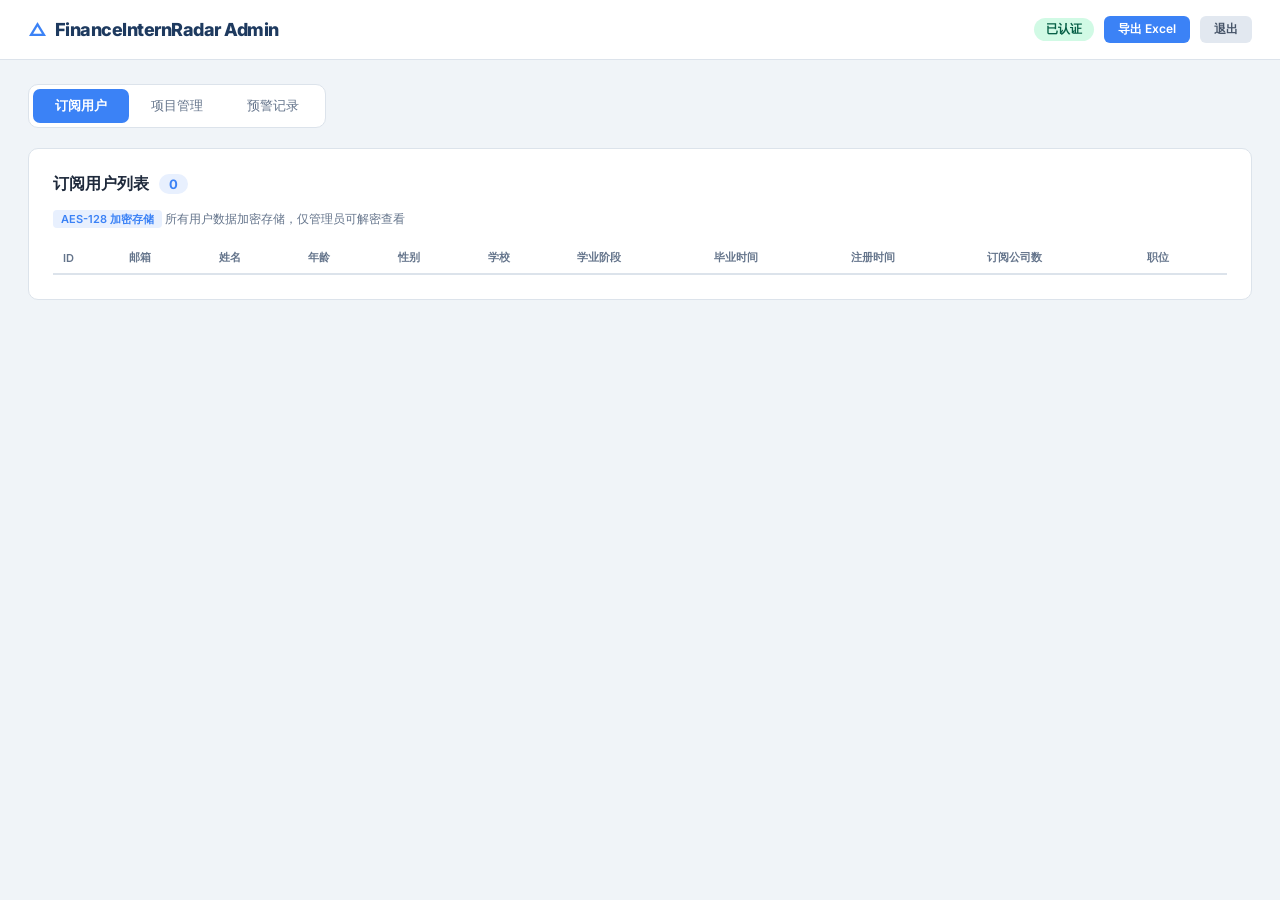
==== frontend/templates/admin_dashboard.html @ dd1ce706 "feat: 独立管理员后台 + 订阅表单扩展字段 + 用户数据加密 - 新增独立管理员登录页(admin_login.html)和仪表盘(admin_dashboard.html)  - 订阅表单新增" ====
<!DOCTYPE html>
<html lang="zh-CN">
<head>
    <meta charset="UTF-8">
    <meta name="viewport" content="width=device-width, initial-scale=1.0">
    <title>管理后台 - FinanceInternRadar</title>
    <link rel="preconnect" href="https://fonts.googleapis.com">
    <link href="https://fonts.googleapis.com/css2?family=Inter:wght@400;500;600;700;800&display=swap" rel="stylesheet">
    <style>
        * { margin: 0; padding: 0; box-sizing: border-box; }
        :root {
            --bg: #f0f4f8;
            --card: #ffffff;
            --border: #dce3eb;
            --text: #1e293b;
            --text-secondary: #64748b;
            --blue: #3b82f6;
            --blue-hover: #2563eb;
            --green: #10b981;
            --orange: #f59e0b;
            --red: #ef4444;
            --radius: 10px;
            --radius-sm: 8px;
        }
        body {
            font-family: 'Inter', -apple-system, BlinkMacSystemFont, 'Segoe UI', sans-serif;
            background: var(--bg);
            color: var(--text);
            min-height: 100vh;
        }

        /* Top bar */
        .topbar {
            background: #fff;
            border-bottom: 1px solid var(--border);
            padding: 0 28px;
            height: 60px;
            display: flex;
            align-items: center;
            justify-content: space-between;
            position: sticky;
            top: 0;
            z-index: 100;
        }
        .topbar .brand {
            font-size: 18px;
            font-weight: 800;
            color: #1e3a5f;
            letter-spacing: -0.5px;
            display: flex;
            align-items: center;
            gap: 8px;
        }
        .topbar .brand span {
            color: var(--blue);
        }
        .topbar .actions {
            display: flex;
            gap: 10px;
            align-items: center;
        }
        .badge-auth {
            background: #d1fae5;
            color: #065f46;
            padding: 3px 12px;
            border-radius: 12px;
            font-size: 12px;
            font-weight: 600;
        }

        .btn-sm {
            padding: 5px 14px;
            border: none;
            border-radius: 6px;
            font-size: 12px;
            font-weight: 600;
            cursor: pointer;
            font-family: inherit;
            transition: all 0.15s;
        }
        .btn-sm.export {
            background: var(--blue);
            color: #fff;
            text-decoration: none;
            display: inline-block;
        }
        .btn-sm.export:hover { background: var(--blue-hover); }
        .btn-sm.logout {
            background: #e2e8f0;
            color: #475569;
        }
        .btn-sm.logout:hover { background: #cbd5e1; }
        .btn-sm.green { background: var(--green); color: #fff; }
        .btn-sm.green:hover { background: #059669; }
        .btn-sm.grey { background: #cbd5e1; color: #475569; }
        .btn-sm.grey:hover { background: #94a3b8; color: #fff; }

        /* Container */
        .container { max-width: 1400px; margin: 0 auto; padding: 24px 28px; }

        /* Tabs */
        .tab-nav {
            display: flex;
            gap: 0;
            margin-bottom: 20px;
            background: var(--card);
            border-radius: var(--radius);
            padding: 4px;
            border: 1px solid var(--border);
            width: fit-content;
        }
        .tab-nav button {
            padding: 8px 22px;
            border: none;
            background: transparent;
            cursor: pointer;
            font-size: 13px;
            font-weight: 500;
            color: var(--text-secondary);
            border-radius: 7px;
            transition: all 0.2s;
            font-family: inherit;
        }
        .tab-nav button.active {
            background: var(--blue);
            color: #fff;
            font-weight: 600;
        }
        .tab-content { display: none; }
        .tab-content.active { display: block; }

        /* Cards */
        .card {
            background: var(--card);
            border: 1px solid var(--border);
            border-radius: var(--radius);
            padding: 24px;
        }
        .card h2 {
            font-size: 16px;
            margin-bottom: 16px;
            display: flex;
            align-items: center;
            gap: 10px;
        }
        .card h2 .count {
            background: #e8f0fe;
            color: var(--blue);
            padding: 2px 10px;
            border-radius: 10px;
            font-size: 13px;
        }

        /* Tables */
        .table-wrap { overflow-x: auto; }
        table {
            width: 100%;
            border-collapse: collapse;
            font-size: 13px;
        }
        th {
            text-align: left;
            padding: 8px 10px;
            border-bottom: 2px solid var(--border);
            color: var(--text-secondary);
            font-weight: 600;
            font-size: 11px;
            text-transform: uppercase;
            white-space: nowrap;
        }
        td {
            padding: 8px 10px;
            border-bottom: 1px solid #eef1f5;
            white-space: nowrap;
        }
        tr:hover td { background: #f8fafd; }
        .none-msg { color: #94a3b8; font-size: 13px; padding: 14px 0; }
        .encrypted-tag {
            background: #e8f0fe;
            color: #3b82f6;
            padding: 2px 8px;
            border-radius: 4px;
            font-size: 11px;
            font-weight: 600;
        }

        /* Alerts */
        .alert-banner {
            background: #fef9c3;
            border: 1px solid #facc15;
            border-radius: var(--radius);
            padding: 12px 18px;
            margin-bottom: 16px;
            font-size: 13px;
            color: #854d0e;
        }
        .alert-banner strong { display: block; margin-bottom: 6px; }

        /* Program rows */
        .prog-row {
            display: flex;
            justify-content: space-between;
            align-items: center;
            padding: 8px 10px;
            border-bottom: 1px solid #eef1f5;
            font-size: 13px;
            gap: 12px;
        }
        .prog-row .info { flex: 1; }
        .prog-row .info strong { margin-right: 8px; }
        .prog-row .info .meta { color: var(--text-secondary); font-size: 12px; }
        .prog-row .opts { display: flex; gap: 6px; align-items: center; }
        .prog-row input[type="date"] {
            padding: 2px 6px;
            border: 1px solid var(--border);
            border-radius: 4px;
            font-size: 12px;
            font-family: inherit;
            width: 130px;
        }
        .section-label {
            font-weight: 600;
            margin-bottom: 8px;
            font-size: 13px;
        }
        .section-label.upcoming { color: var(--orange); }
        .section-label.opened { color: var(--green); }
        .section-label.closed { color: #94a3b8; }

        .alert-row {
            display: flex;
            justify-content: space-between;
            align-items: center;
            padding: 8px 12px;
            margin-bottom: 6px;
            border-radius: 6px;
            font-size: 13px;
        }
        .alert-row.unread { background: #fef9c3; }
        .alert-row.read { background: #f8fafd; }
        .alert-tag {
            padding: 1px 8px;
            border-radius: 4px;
            font-size: 11px;
            font-weight: 600;
            color: #fff;
        }
        .alert-tag.early { background: #ef4444; }
        .alert-tag.normal { background: #10b981; }
    </style>
</head>
<body>
    <div class="topbar">
        <div class="brand"><span>&#9651;</span> FinanceInternRadar Admin</div>
        <div class="actions">
            <span class="badge-auth">已认证</span>
            <a href="/api/export" class="btn-sm export">导出 Excel</a>
            <button id="logout-btn" class="btn-sm logout">退出</button>
        </div>
    </div>

    <div class="container">
        <div id="alerts-section"></div>

        <div class="tab-nav">
            <button class="active" onclick="switchTab('subscribers')">订阅用户</button>
            <button onclick="switchTab('programs')">项目管理</button>
            <button onclick="switchTab('alerts')">预警记录</button>
        </div>

        <!-- Subscribers Tab -->
        <div id="tab-subscribers" class="tab-content active">
            <div class="card">
                <h2>订阅用户列表 <span class="count" id="subscriber-count">0</span></h2>
                <div style="font-size:12px; color:var(--text-secondary); margin-bottom:14px;">
                    <span class="encrypted-tag">AES-128 加密存储</span> 所有用户数据加密存储，仅管理员可解密查看
                </div>
                <div class="table-wrap">
                    <table>
                        <thead>
                            <tr>
                                <th>ID</th>
                                <th>邮箱</th>
                                <th>姓名</th>
                                <th>年龄</th>
                                <th>性别</th>
                                <th>学校</th>
                                <th>学业阶段</th>
                                <th>毕业时间</th>
                                <th>注册时间</th>
                                <th>订阅公司数</th>
                                <th>职位</th>
                            </tr>
                        </thead>
                        <tbody id="subscriber-table"></tbody>
                    </table>
                </div>
            </div>
        </div>

        <!-- Programs Tab -->
        <div id="tab-programs" class="tab-content">
            <div class="card">
                <h2>项目状态管理</h2>
                <p style="font-size:13px; color:var(--text-secondary); margin-bottom:14px;">标记项目为"已开放"。实际开放日期早于预测时自动生成预警。</p>
                <div id="program-list" style="max-height:600px; overflow-y:auto;"></div>
            </div>
        </div>

        <!-- Alerts Tab -->
        <div id="tab-alerts" class="tab-content">
            <div class="card">
                <h2>预警记录</h2>
                <div id="alerts-history" style="max-height:500px; overflow-y:auto;"></div>
            </div>
        </div>
    </div>

    <script>
    function switchTab(name) {
        document.querySelectorAll('.tab-nav button').forEach(b => b.classList.remove('active'));
        document.querySelectorAll('.tab-content').forEach(c => c.classList.remove('active'));
        event.target.classList.add('active');
        document.getElementById('tab-' + name).classList.add('active');
    }

    async function checkAuth() {
        const resp = await fetch('/api/admin/check');
        const data = await resp.json();
        if (!data.authenticated) { window.location.href = '/admin'; }
    }

    async function loadDashboard() {
        const [userResp, adminResp] = await Promise.all([
            fetch('/api/admin/userdata'),
            fetch('/api/admin/alerts')
        ]);
        const users = await userResp.json();
        const admin = await adminResp.json();

        document.getElementById('subscriber-count').textContent = users.length;
        const tbody = document.getElementById('subscriber-table');
        if (users.length === 0) {
            tbody.innerHTML = '<tr><td colspan="11" class="none-msg">暂无订阅用户</td></tr>';
        } else {
            tbody.innerHTML = users.map(u => `
                <tr>
                    <td>${u.id}</td>
                    <td>${u.email}</td>
                    <td>${u.name || '-'}</td>
                    <td>${u.age || '-'}</td>
                    <td>${u.gender || '-'}</td>
                    <td>${u.school || '-'}</td>
                    <td>${u.academic_stage || '-'}</td>
                    <td>${u.graduation_time || '-'}</td>
                    <td>${u.created_at}</td>
                    <td>${u.company_count}</td>
                    <td>${u.roles || '-'}</td>
                </tr>
            `).join('');
        }

        const alertsDiv = document.getElementById('alerts-section');
        if (admin.potential_early && admin.potential_early.length > 0) {
            alertsDiv.innerHTML = '<div class="alert-banner"><strong>潜在提前开放预警</strong>' +
                admin.potential_early.map(p =>
                    `<span>${p.company} - ${p.program_name}（预测 ${p.predicted_open_date}）</span>`
                ).join('<br>') + '</div>';
        } else { alertsDiv.innerHTML = ''; }

        const progDiv = document.getElementById('program-list');
        let html = '';
        if (admin.upcoming && admin.upcoming.length > 0) {
            html += '<div class="section-label upcoming">待开放 (' + admin.upcoming.length + ')</div>';
            html += admin.upcoming.map(p =>
                `<div class="prog-row">
                    <div class="info"><strong>${p.company}</strong> - ${p.program_name} <span class="meta">预测 ${p.predicted_open_date || 'N/A'}</span></div>
                    <div class="opts">
                        <input type="date" id="date-${p.id}" value="${new Date().toISOString().split('T')[0]}">
                        <button onclick="markOpen(${p.id})" class="btn-sm green">已开放</button>
                    </div>
                </div>`
            ).join('');
        }
        if (admin.opened && admin.opened.length > 0) {
            html += '<div class="section-label opened" style="margin-top:16px;">已开放 (' + admin.opened.length + ')</div>';
            html += admin.opened.map(p =>
                `<div class="prog-row">
                    <div class="info"><strong>${p.company}</strong> - ${p.program_name} <span class="meta">实际 ${p.open_date}</span></div>
                    <div class="opts"><button onclick="markClosed(${p.id})" class="btn-sm grey">已关闭</button></div>
                </div>`
            ).join('');
        }
        if (admin.closed && admin.closed.length > 0) {
            html += '<div class="section-label closed" style="margin-top:16px;">已关闭 (' + admin.closed.length + ')</div>';
            html += admin.closed.map(p =>
                `<div class="prog-row">
                    <div class="info"><strong>${p.company}</strong> - ${p.program_name} <span class="meta">开放 ${p.open_date}</span></div>
                </div>`
            ).join('');
        }
        progDiv.innerHTML = html || '<span class="none-msg">暂无项目</span>';

        const histDiv = document.getElementById('alerts-history');
        if (admin.alerts && admin.alerts.length > 0) {
            histDiv.innerHTML = admin.alerts.map(a => {
                const rowClass = a.is_read ? 'read' : 'unread';
                const tagHtml = a.alert_type === 'early_open'
                    ? '<span class="alert-tag early">提前开放</span>'
                    : '<span class="alert-tag normal">如期开放</span>';
                return `<div class="alert-row ${rowClass}">
                    <span>${tagHtml} ${a.message}</span>
                    <span style="font-size:11px; color:#94a3b8;">${a.created_at || ''}</span>
                </div>`;
            }).join('');
        } else {
            histDiv.innerHTML = '<span class="none-msg">暂无预警记录</span>';
        }
    }

    async function markOpen(programId) {
        const dateInput = document.getElementById('date-' + programId);
        const actualDate = dateInput ? dateInput.value : new Date().toISOString().split('T')[0];
        await fetch('/api/admin/programs/' + programId + '/mark-open', {
            method: 'POST',
            headers: {'Content-Type': 'application/json'},
            body: JSON.stringify({actual_date: actualDate})
        });
        await loadDashboard();
    }

    async function markClosed(programId) {
        await fetch('/api/admin/programs/' + programId + '/mark-closed', {method: 'POST'});
        await loadDashboard();
    }

    document.getElementById('logout-btn').addEventListener('click', async () => {
        await fetch('/api/admin/logout', {method: 'POST'});
        window.location.href = '/admin';
    });

    checkAuth();
    loadDashboard();
    </script>
</body>
</html>
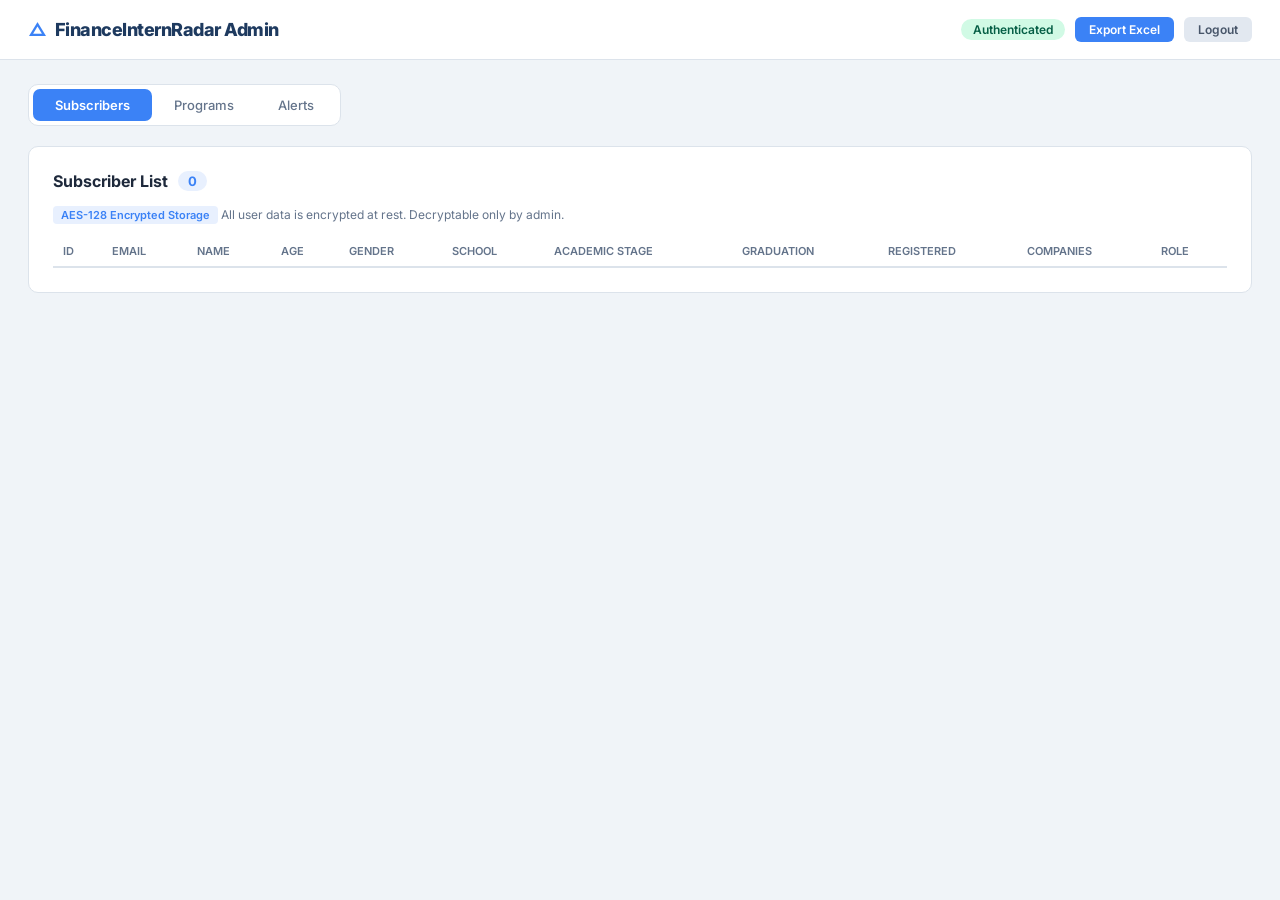
==== commit 897b35ae: "feat: FinTech scraper, daily discovery scheduler, new-company-first recommendations - scraper.py: Ad" ====
--- a/frontend/templates/admin_dashboard.html
+++ b/frontend/templates/admin_dashboard.html
@@ -1,9 +1,9 @@
 <!DOCTYPE html>
-<html lang="zh-CN">
+<html lang="en">
 <head>
     <meta charset="UTF-8">
     <meta name="viewport" content="width=device-width, initial-scale=1.0">
-    <title>管理后台 - FinanceInternRadar</title>
+    <title>Admin Dashboard - FinanceInternRadar</title>
     <link rel="preconnect" href="https://fonts.googleapis.com">
     <link href="https://fonts.googleapis.com/css2?family=Inter:wght@400;500;600;700;800&display=swap" rel="stylesheet">
     <style>
@@ -253,9 +253,9 @@
     <div class="topbar">
         <div class="brand"><span>&#9651;</span> FinanceInternRadar Admin</div>
         <div class="actions">
-            <span class="badge-auth">已认证</span>
-            <a href="/api/export" class="btn-sm export">导出 Excel</a>
-            <button id="logout-btn" class="btn-sm logout">退出</button>
+            <span class="badge-auth">Authenticated</span>
+            <a href="/api/export" class="btn-sm export">Export Excel</a>
+            <button id="logout-btn" class="btn-sm logout">Logout</button>
         </div>
     </div>
 
@@ -263,33 +263,33 @@
         <div id="alerts-section"></div>
 
         <div class="tab-nav">
-            <button class="active" onclick="switchTab('subscribers')">订阅用户</button>
-            <button onclick="switchTab('programs')">项目管理</button>
-            <button onclick="switchTab('alerts')">预警记录</button>
+            <button class="active" onclick="switchTab('subscribers')">Subscribers</button>
+            <button onclick="switchTab('programs')">Programs</button>
+            <button onclick="switchTab('alerts')">Alerts</button>
         </div>
 
         <!-- Subscribers Tab -->
         <div id="tab-subscribers" class="tab-content active">
             <div class="card">
-                <h2>订阅用户列表 <span class="count" id="subscriber-count">0</span></h2>
+                <h2>Subscriber List <span class="count" id="subscriber-count">0</span></h2>
                 <div style="font-size:12px; color:var(--text-secondary); margin-bottom:14px;">
-                    <span class="encrypted-tag">AES-128 加密存储</span> 所有用户数据加密存储，仅管理员可解密查看
+                    <span class="encrypted-tag">AES-128 Encrypted Storage</span> All user data is encrypted at rest. Decryptable only by admin.
                 </div>
                 <div class="table-wrap">
                     <table>
                         <thead>
                             <tr>
                                 <th>ID</th>
-                                <th>邮箱</th>
-                                <th>姓名</th>
-                                <th>年龄</th>
-                                <th>性别</th>
-                                <th>学校</th>
-                                <th>学业阶段</th>
-                                <th>毕业时间</th>
-                                <th>注册时间</th>
-                                <th>订阅公司数</th>
-                                <th>职位</th>
+                                <th>Email</th>
+                                <th>Name</th>
+                                <th>Age</th>
+                                <th>Gender</th>
+                                <th>School</th>
+                                <th>Academic Stage</th>
+                                <th>Graduation</th>
+                                <th>Registered</th>
+                                <th>Companies</th>
+                                <th>Role</th>
                             </tr>
                         </thead>
                         <tbody id="subscriber-table"></tbody>
@@ -301,8 +301,8 @@
         <!-- Programs Tab -->
         <div id="tab-programs" class="tab-content">
             <div class="card">
-                <h2>项目状态管理</h2>
-                <p style="font-size:13px; color:var(--text-secondary); margin-bottom:14px;">标记项目为"已开放"。实际开放日期早于预测时自动生成预警。</p>
+                <h2>Program Status Management</h2>
+                <p style="font-size:13px; color:var(--text-secondary); margin-bottom:14px;">Mark programs as "Open". Auto-generates alerts when actual date is earlier than predicted.</p>
                 <div id="program-list" style="max-height:600px; overflow-y:auto;"></div>
             </div>
         </div>
@@ -310,7 +310,7 @@
         <!-- Alerts Tab -->
         <div id="tab-alerts" class="tab-content">
             <div class="card">
-                <h2>预警记录</h2>
+                <h2>Alerts</h2>
                 <div id="alerts-history" style="max-height:500px; overflow-y:auto;"></div>
             </div>
         </div>
@@ -341,7 +341,7 @@
         document.getElementById('subscriber-count').textContent = users.length;
         const tbody = document.getElementById('subscriber-table');
         if (users.length === 0) {
-            tbody.innerHTML = '<tr><td colspan="11" class="none-msg">暂无订阅用户</td></tr>';
+            tbody.innerHTML = '<tr><td colspan="11" class="none-msg">No subscribers yet</td></tr>';
         } else {
             tbody.innerHTML = users.map(u => `
                 <tr>
@@ -362,59 +362,59 @@
 
         const alertsDiv = document.getElementById('alerts-section');
         if (admin.potential_early && admin.potential_early.length > 0) {
-            alertsDiv.innerHTML = '<div class="alert-banner"><strong>潜在提前开放预警</strong>' +
+            alertsDiv.innerHTML = '<div class="alert-banner"><strong>Potential Early Opening Alerts</strong>' +
                 admin.potential_early.map(p =>
-                    `<span>${p.company} - ${p.program_name}（预测 ${p.predicted_open_date}）</span>`
+                    `<span>${p.company} - ${p.program_name}（Predicted ${p.predicted_open_date}）</span>`
                 ).join('<br>') + '</div>';
         } else { alertsDiv.innerHTML = ''; }
 
         const progDiv = document.getElementById('program-list');
         let html = '';
         if (admin.upcoming && admin.upcoming.length > 0) {
-            html += '<div class="section-label upcoming">待开放 (' + admin.upcoming.length + ')</div>';
+            html += '<div class="section-label upcoming">Upcoming (' + admin.upcoming.length + ')</div>';
             html += admin.upcoming.map(p =>
                 `<div class="prog-row">
-                    <div class="info"><strong>${p.company}</strong> - ${p.program_name} <span class="meta">预测 ${p.predicted_open_date || 'N/A'}</span></div>
+                    <div class="info"><strong>${p.company}</strong> - ${p.program_name} <span class="meta">Predicted ${p.predicted_open_date || 'N/A'}</span></div>
                     <div class="opts">
                         <input type="date" id="date-${p.id}" value="${new Date().toISOString().split('T')[0]}">
-                        <button onclick="markOpen(${p.id})" class="btn-sm green">已开放</button>
+                        <button onclick="markOpen(${p.id})" class="btn-sm green">Open</button>
                     </div>
                 </div>`
             ).join('');
         }
         if (admin.opened && admin.opened.length > 0) {
-            html += '<div class="section-label opened" style="margin-top:16px;">已开放 (' + admin.opened.length + ')</div>';
+            html += '<div class="section-label opened" style="margin-top:16px;">Open (' + admin.opened.length + ')</div>';
             html += admin.opened.map(p =>
                 `<div class="prog-row">
-                    <div class="info"><strong>${p.company}</strong> - ${p.program_name} <span class="meta">实际 ${p.open_date}</span></div>
-                    <div class="opts"><button onclick="markClosed(${p.id})" class="btn-sm grey">已关闭</button></div>
+                    <div class="info"><strong>${p.company}</strong> - ${p.program_name} <span class="meta">Actual ${p.open_date}</span></div>
+                    <div class="opts"><button onclick="markClosed(${p.id})" class="btn-sm grey">Closed</button></div>
                 </div>`
             ).join('');
         }
         if (admin.closed && admin.closed.length > 0) {
-            html += '<div class="section-label closed" style="margin-top:16px;">已关闭 (' + admin.closed.length + ')</div>';
+            html += '<div class="section-label closed" style="margin-top:16px;">Closed (' + admin.closed.length + ')</div>';
             html += admin.closed.map(p =>
                 `<div class="prog-row">
-                    <div class="info"><strong>${p.company}</strong> - ${p.program_name} <span class="meta">开放 ${p.open_date}</span></div>
+                    <div class="info"><strong>${p.company}</strong> - ${p.program_name} <span class="meta">Opened ${p.open_date}</span></div>
                 </div>`
             ).join('');
         }
-        progDiv.innerHTML = html || '<span class="none-msg">暂无项目</span>';
+        progDiv.innerHTML = html || '<span class="none-msg">No programs found</span>';
 
         const histDiv = document.getElementById('alerts-history');
         if (admin.alerts && admin.alerts.length > 0) {
             histDiv.innerHTML = admin.alerts.map(a => {
                 const rowClass = a.is_read ? 'read' : 'unread';
                 const tagHtml = a.alert_type === 'early_open'
-                    ? '<span class="alert-tag early">提前开放</span>'
-                    : '<span class="alert-tag normal">如期开放</span>';
+                    ? '<span class="alert-tag early">Early</span>'
+                    : '<span class="alert-tag normal">On Time</span>';
                 return `<div class="alert-row ${rowClass}">
                     <span>${tagHtml} ${a.message}</span>
                     <span style="font-size:11px; color:#94a3b8;">${a.created_at || ''}</span>
                 </div>`;
             }).join('');
         } else {
-            histDiv.innerHTML = '<span class="none-msg">暂无预警记录</span>';
+            histDiv.innerHTML = '<span class="none-msg">No alert history</span>';
         }
     }
 
